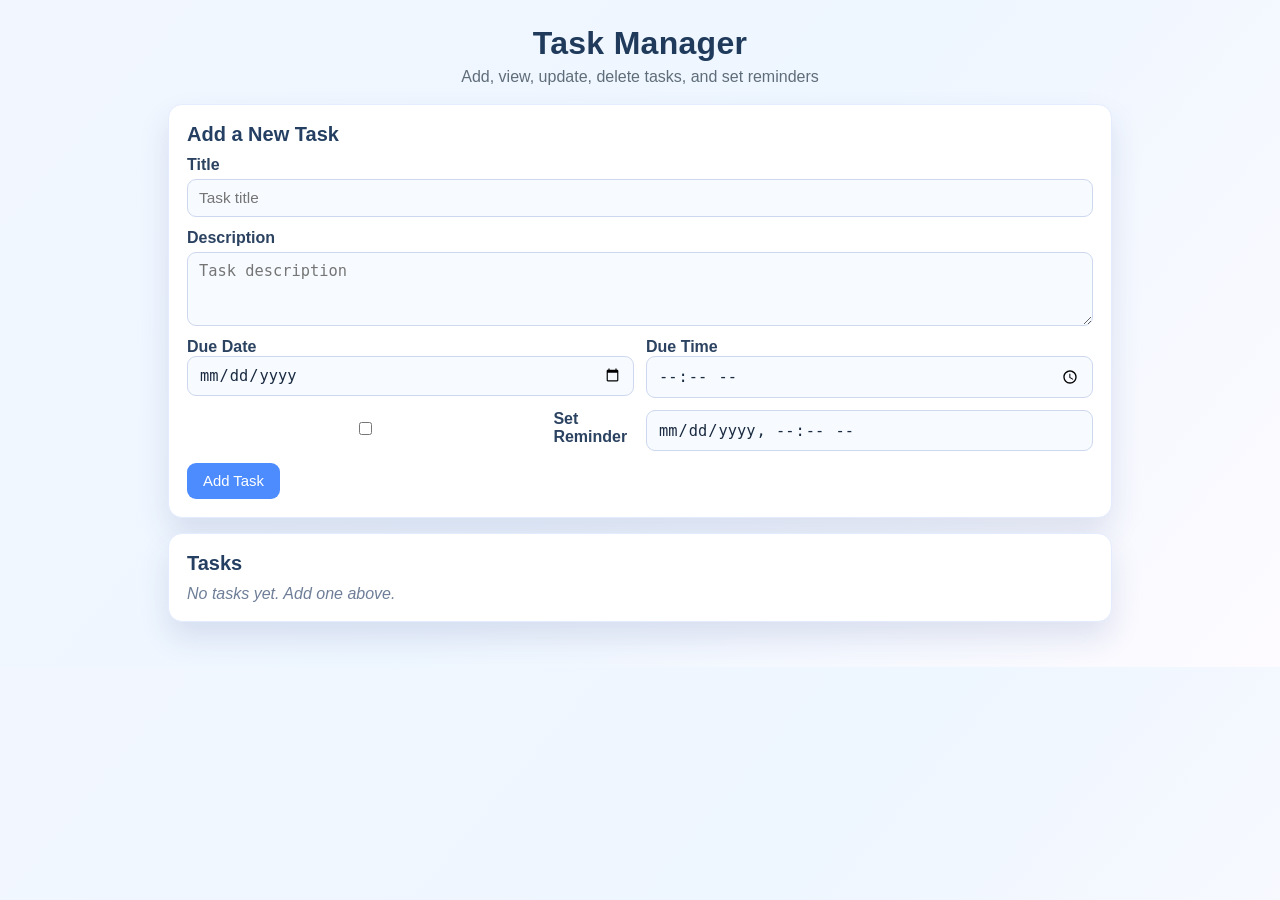
==== index.html @ 5383bc77 "Initial commit: Task Manager app with add, edit, delete, view, and reminder features" ====
<!DOCTYPE html>
<html lang="en">
<head>
  <meta charset="UTF-8" />
  <meta name="viewport" content="width=device-width, initial-scale=1.0" />
  <title>Task Manager</title>
  <link rel="stylesheet" href="style.css" />
</head>
<body>
  <div class="app-container">
    <header>
      <h1>Task Manager</h1>
      <p>Add, view, update, delete tasks, and set reminders</p>
    </header>

    <section class="task-form-card">
      <h2 id="form-title">Add a New Task</h2>
      <form id="taskForm">
        <div class="form-row">
          <label for="taskTitle">Title</label>
          <input id="taskTitle" type="text" placeholder="Task title" required />
        </div>
        <div class="form-row">
          <label for="taskDescription">Description</label>
          <textarea id="taskDescription" rows="3" placeholder="Task description"></textarea>
        </div>
        <div class="form-row split-row">
          <div>
            <label for="taskDueDate">Due Date</label>
            <input id="taskDueDate" type="date" />
          </div>
          <div>
            <label for="taskDueTime">Due Time</label>
            <input id="taskDueTime" type="time" />
          </div>
        </div>
        <div class="form-row split-row">
          <label class="checkbox-label">
            <input id="taskReminder" type="checkbox" /> Set Reminder
          </label>
          <input id="taskReminderTime" type="datetime-local" disabled />
        </div>
        <input id="taskId" type="hidden" value="" />
        <button type="submit" id="submitBtn" class="btn btn-primary">Add Task</button>
        <button type="button" id="cancelEditBtn" class="btn btn-secondary hide">Cancel</button>
      </form>
    </section>

    <section class="task-list-card">
      <h2>Tasks</h2>
      <div id="taskList" class="task-list"></div>
      <p id="emptyState" class="empty-state">No tasks yet. Add one above.</p>
    </section>
  </div>

  <template id="taskCardTemplate">
    <article class="task-card">
      <div class="task-main">
        <h3 class="task-title"></h3>
        <p class="task-desc"></p>
      </div>
      <div class="task-meta">
        <span class="due-label"></span>
        <span class="reminder-label"></span>
      </div>
      <div class="task-actions">
        <button class="btn btn-success btn-edit">Edit</button>
        <button class="btn btn-alert btn-delete">Delete</button>
      </div>
    </article>
  </template>

  <script src="script.js"></script>
</body>
</html>
---- style.css ----
:root {
  --bg: #fafbff;
  --card: #ffffff;
  --text: #293847;
  --muted: #5f6d7a;
  --primary: #4d8cff;
  --success: #1abc9c;
  --danger: #ff4c61;
  --border: #e4ecff;
  --shadow: 0 15px 30px rgba(38, 65, 132, 0.13);
}

* {
  box-sizing: border-box;
}

body {
  margin: 0;
  font-family: "Inter", "Segoe UI", Roboto, sans-serif;
  background: linear-gradient(130deg, #f2f7ff 0%, #eef6ff 52%, #fdfbff 100%);
  color: var(--text);
}

.app-container {
  max-width: 980px;
  width: 100%;
  margin: 25px auto 45px;
  padding: 0 18px;
}

header {
  text-align: center;
  margin-bottom: 18px;
}

h1 {
  margin: 0;
  color: #1f3a5b;
  letter-spacing: 0.3px;
}

h2 {
  margin: 0 0 10px;
  font-size: 1.25rem;
  color: #243f62;
}

p {
  margin: 6px 0;
  color: var(--muted);
}

.task-form-card,
.task-list-card {
  background: var(--card);
  border: 1px solid var(--border);
  border-radius: 14px;
  box-shadow: var(--shadow);
  padding: 18px;
  margin-bottom: 15px;
}

.form-row {
  margin-bottom: 12px;
  display: flex;
  flex-direction: column;
}

.split-row {
  display: grid;
  grid-template-columns: 1fr 1fr;
  gap: 12px;
}

label {
  margin-bottom: 5px;
  font-weight: 600;
  color: #2b4261;
}

input,
textarea {
  width: 100%;
  border: 1px solid #cdd8ef;
  border-radius: 9px;
  background: #f7fbff;
  padding: 9px 11px;
  font-size: 0.96rem;
  color: #1a2a40;
  outline: none;
}

input:focus,
textarea:focus {
  border-color: var(--primary);
  box-shadow: 0 0 0 3px rgba(77, 140, 255, 0.2);
}

.checkbox-label {
  display: flex;
  align-items: center;
  gap: 10px;
  font-weight: 600;
}

.btn {
  border: none;
  padding: 10px 16px;
  border-radius: 9px;
  font-size: 0.93rem;
  cursor: pointer;
  transition: transform 0.2s ease, box-shadow 0.2s ease;
}

.btn:hover {
  transform: translateY(-1px);
  box-shadow: 0 5px 18px rgba(77, 140, 255, 0.22);
}

.btn-primary {
  background: var(--primary);
  color: #fff;
}

.btn-secondary {
  background: #dfe7ff;
  color: #334f80;
  margin-left: 8px;
}

.btn-success {
  background: var(--success);
  color: #fff;
}

.btn-alert {
  background: var(--danger);
  color: #fff;
}

.task-list {
  display: grid;
  gap: 12px;
}

.task-card {
  display: grid;
  gap: 10px;
  border: 1px solid #e5eeff;
  border-radius: 12px;
  padding: 14px;
  background: linear-gradient(180deg, #ffffff 0%, #f7faff 100%);
}

.task-main h3 {
  margin: 0;
  font-size: 1.07rem;
}

.task-main p {
  margin: 4px 0 0;
  color: #566d87;
}

.task-meta {
  display: flex;
  justify-content: flex-start;
  gap: 10px;
  flex-wrap: wrap;
}

.due-label,
.reminder-label {
  background: #eef5ff;
  color: #375caa;
  padding: 4px 8px;
  border-radius: 8px;
  font-size: 0.82rem;
}

.task-actions {
  display: flex;
  justify-content: flex-end;
  gap: 8px;
}

.task-card.completed {
  border-color: #b3f0d6;
  background: #f1fffb;
}

.task-card.completed .task-title {
  text-decoration: line-through;
  color: #4a6e7a;
}

.empty-state {
  margin: 0;
  color: #6e7e98;
  font-style: italic;
}

.hide {
  display: none !important;
}

@media (max-width: 720px) {
  .split-row {
    grid-template-columns: 1fr;
  }
  .task-actions {
    justify-content: space-between;
    flex-wrap: wrap;
  }
}
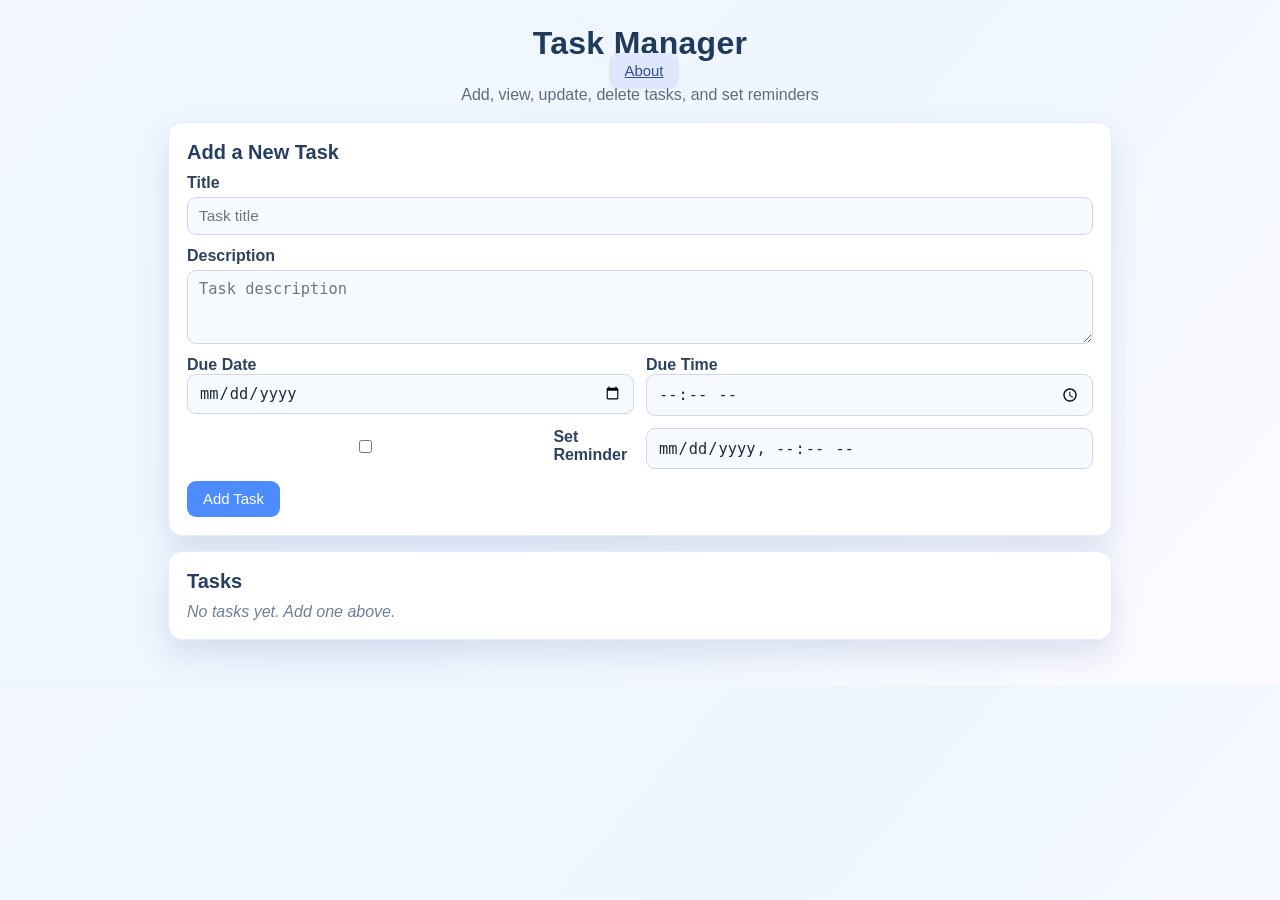
==== commit dfbf1d25: "added new html file" ====
--- a/index.html
+++ b/index.html
@@ -10,6 +10,9 @@
   <div class="app-container">
     <header>
       <h1>Task Manager</h1>
+      <nav>
+        <a href="about.html" class="btn btn-secondary">About</a>
+      </nav>
       <p>Add, view, update, delete tasks, and set reminders</p>
     </header>
 
